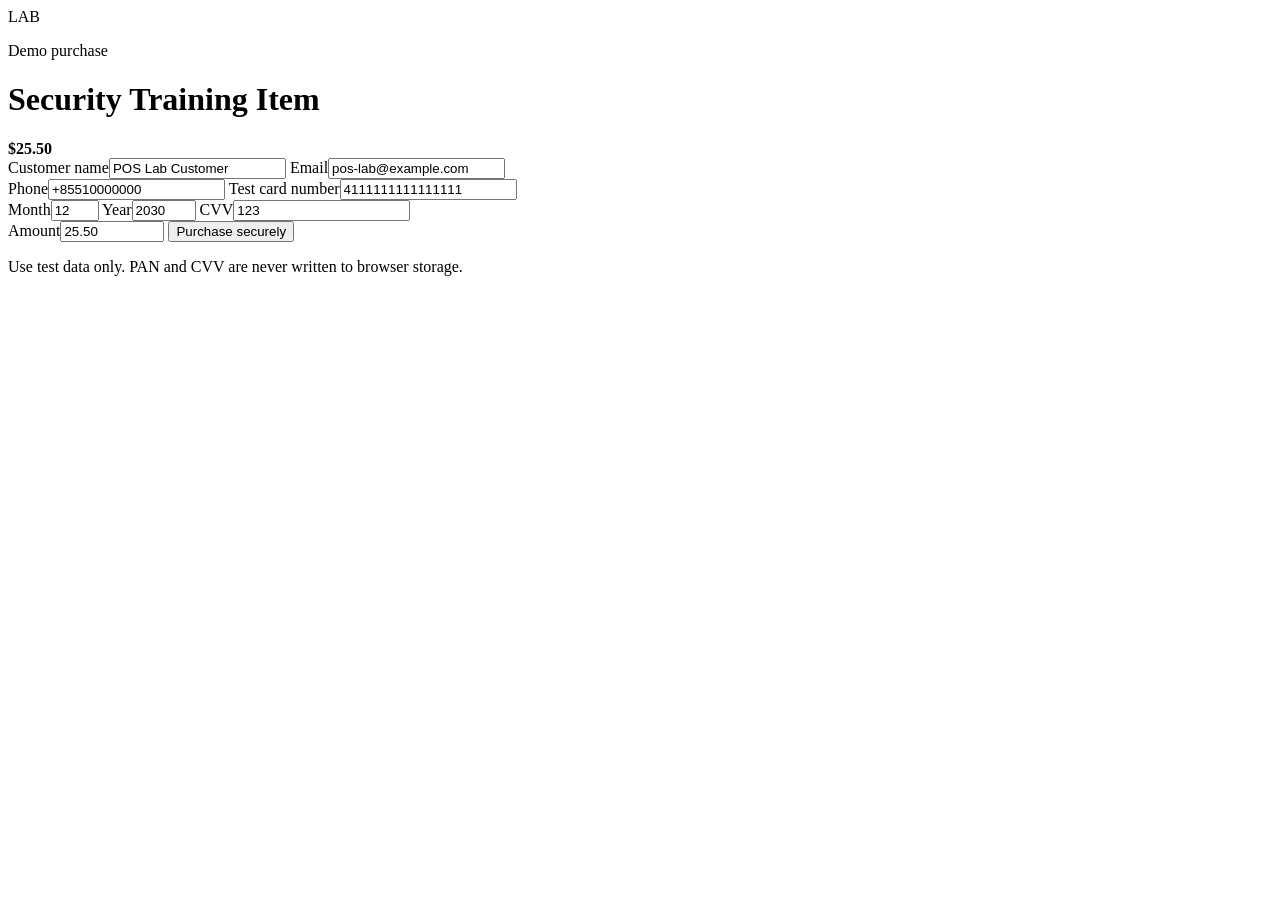
==== Lab/demo-ui/checkout.html @ 196d7df3 "Lab Update" ====
<!doctype html>
<html lang="en">
<head>
  <meta charset="utf-8">
  <meta name="viewport" content="width=device-width, initial-scale=1">
  <title>Embedded POS Checkout</title>
  <link rel="stylesheet" href="/checkout.css">
</head>
<body>
  <main class="checkout-card">
    <div class="product-row">
      <div class="product-icon">LAB</div>
      <div><p class="label">Demo purchase</p><h1>Security Training Item</h1></div>
      <strong>$25.50</strong>
    </div>

    <form id="purchase-form" novalidate>
      <div class="grid two">
        <label>Customer name<input name="full_name" value="POS Lab Customer" required maxlength="255"></label>
        <label>Email<input name="email" type="email" value="pos-lab@example.com" required></label>
      </div>
      <label>Phone<input name="phone_number" value="+85510000000" required></label>
      <label>Test card number<input name="pan" inputmode="numeric" autocomplete="off" value="4111111111111111" pattern="[0-9]{13,19}" required></label>
      <div class="grid three">
        <label>Month<input name="exp_month" type="number" value="12" min="1" max="12" required></label>
        <label>Year<input name="exp_year" type="number" value="2030" min="2026" max="2099" required></label>
        <label>CVV<input name="cvv" inputmode="numeric" autocomplete="off" value="123" pattern="[0-9]{3,4}" required></label>
      </div>
      <label>Amount<input name="amount" type="number" value="25.50" min="0.01" max="999999.99" step="0.01" required></label>
      <button type="submit" id="purchase-button">Purchase securely</button>
      <p class="form-status" id="form-status">Use test data only. PAN and CVV are never written to browser storage.</p>
    </form>
  </main>
  <script src="/checkout.js" defer></script>
</body>
</html>
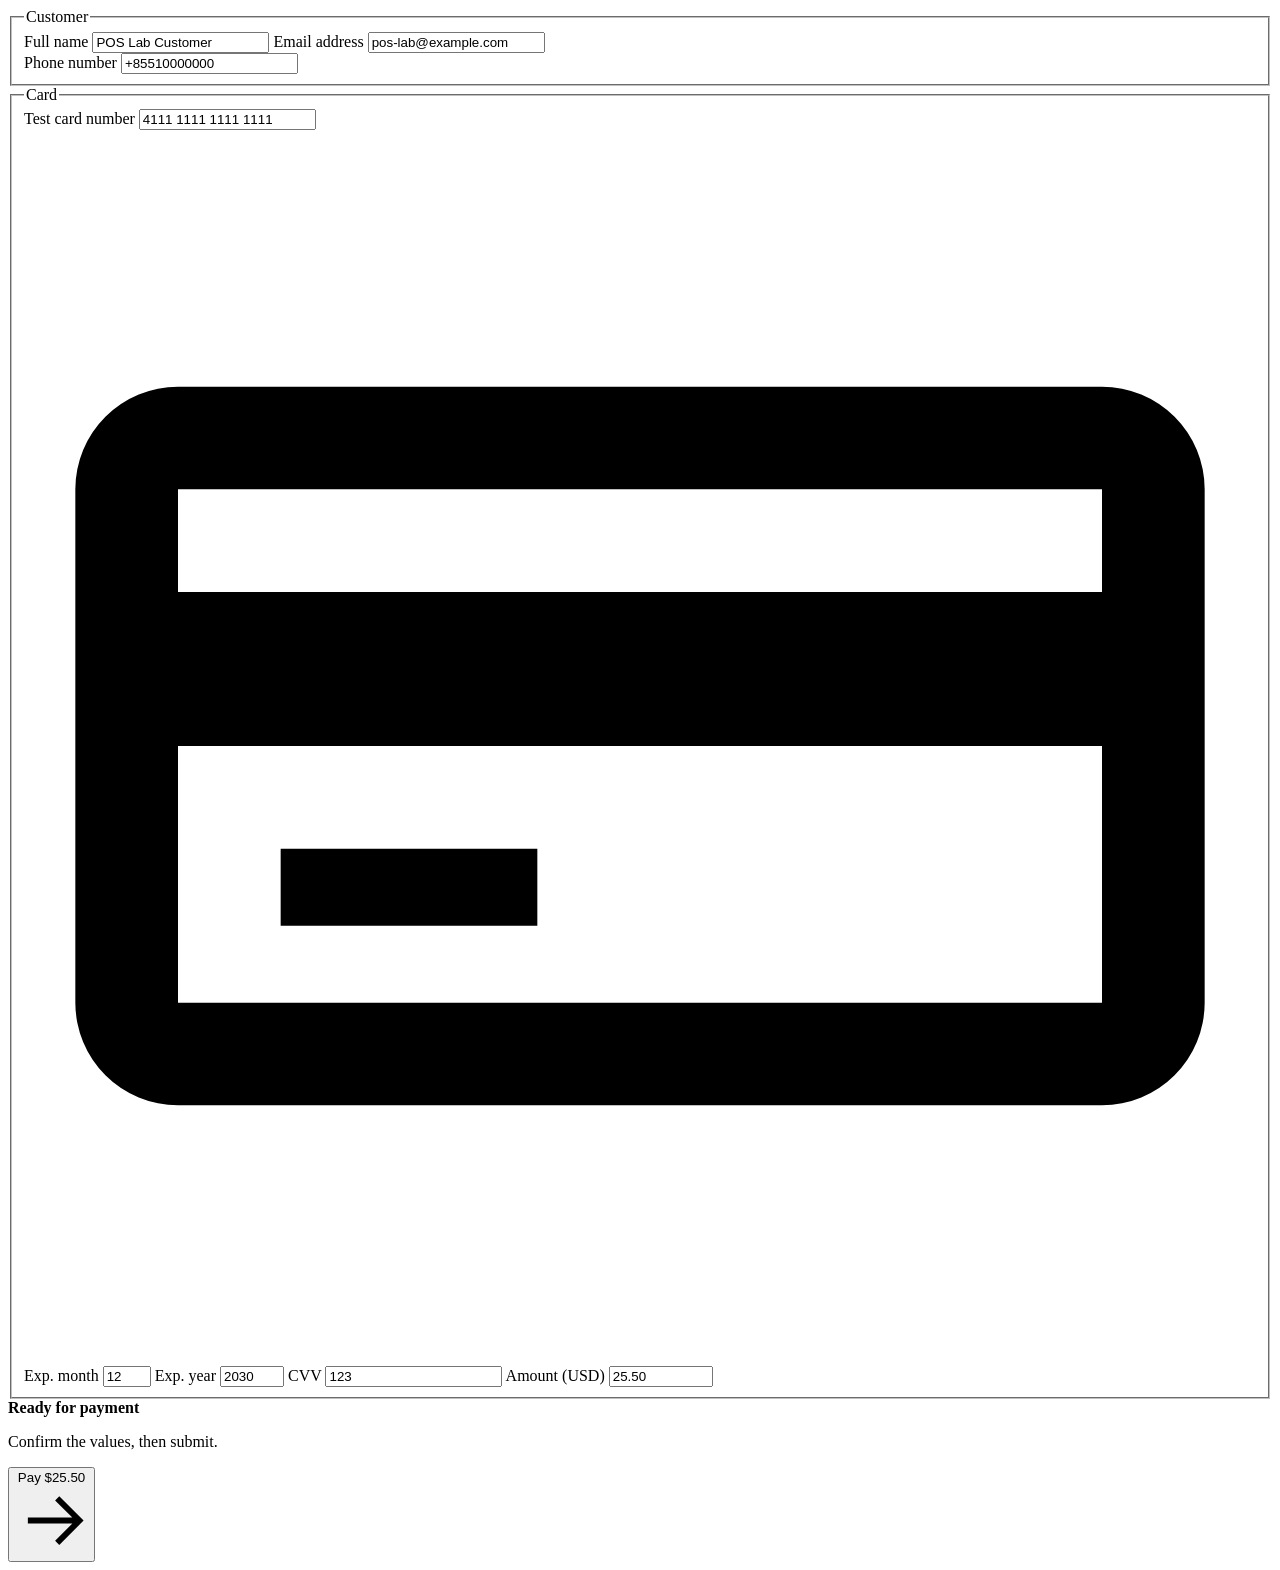
==== commit 8f673998: "Lab Updated" ====
--- a/Lab/demo-ui/checkout.html
+++ b/Lab/demo-ui/checkout.html
@@ -3,32 +3,68 @@
 <head>
   <meta charset="utf-8">
   <meta name="viewport" content="width=device-width, initial-scale=1">
-  <title>Embedded POS Checkout</title>
+  <title>Secure POS Payment Form</title>
   <link rel="stylesheet" href="/checkout.css">
 </head>
 <body>
-  <main class="checkout-card">
-    <div class="product-row">
-      <div class="product-icon">LAB</div>
-      <div><p class="label">Demo purchase</p><h1>Security Training Item</h1></div>
-      <strong>$25.50</strong>
-    </div>
+  <main class="checkout-content">
+    <form id="purchase-form" novalidate>
+      <fieldset>
+        <legend>Customer</legend>
+        <div class="form-grid two-columns">
+          <label class="field">
+            <span>Full name</span>
+            <input name="full_name" autocomplete="name" value="POS Lab Customer" maxlength="255" required>
+          </label>
+          <label class="field">
+            <span>Email address</span>
+            <input name="email" type="email" autocomplete="email" value="pos-lab@example.com" required>
+          </label>
+        </div>
+        <label class="field">
+          <span>Phone number</span>
+          <input name="phone_number" autocomplete="tel" value="+85510000000" pattern="[0-9+() .-]{7,20}" required>
+        </label>
+      </fieldset>
 
-    <form id="purchase-form" novalidate>
-      <div class="grid two">
-        <label>Customer name<input name="full_name" value="POS Lab Customer" required maxlength="255"></label>
-        <label>Email<input name="email" type="email" value="pos-lab@example.com" required></label>
+      <fieldset>
+        <legend>Card</legend>
+        <label class="field card-number-field">
+          <span>Test card number</span>
+          <input id="pan-input" name="pan" inputmode="numeric" autocomplete="off" value="4111 1111 1111 1111" minlength="15" maxlength="23" required>
+          <span class="field-icon" aria-hidden="true">
+            <svg viewBox="0 0 24 24"><path d="M3 5h18a2 2 0 0 1 2 2v10a2 2 0 0 1-2 2H3a2 2 0 0 1-2-2V7a2 2 0 0 1 2-2Zm0 4h18V7H3v2Zm0 3v5h18v-5H3Zm2 2h5v1.5H5V14Z"/></svg>
+          </span>
+        </label>
+        <div class="form-grid card-columns">
+          <label class="field">
+            <span>Exp. month</span>
+            <input name="exp_month" type="number" inputmode="numeric" value="12" min="1" max="12" required>
+          </label>
+          <label class="field">
+            <span>Exp. year</span>
+            <input name="exp_year" type="number" inputmode="numeric" value="2030" min="2026" max="2099" required>
+          </label>
+          <label class="field">
+            <span>CVV</span>
+            <input name="cvv" inputmode="numeric" autocomplete="off" value="123" pattern="[0-9]{3,4}" maxlength="4" required>
+          </label>
+          <label class="field amount-field">
+            <span>Amount (USD)</span>
+            <input id="amount-input" name="amount" type="number" inputmode="decimal" value="25.50" min="0.01" max="999999.99" step="0.01" required>
+          </label>
+        </div>
+      </fieldset>
+
+      <div class="transaction-feedback" id="transaction-feedback" aria-live="polite">
+        <span class="feedback-icon" aria-hidden="true"></span>
+        <div><strong id="feedback-title">Ready for payment</strong><p id="feedback-message">Confirm the values, then submit.</p></div>
       </div>
-      <label>Phone<input name="phone_number" value="+85510000000" required></label>
-      <label>Test card number<input name="pan" inputmode="numeric" autocomplete="off" value="4111111111111111" pattern="[0-9]{13,19}" required></label>
-      <div class="grid three">
-        <label>Month<input name="exp_month" type="number" value="12" min="1" max="12" required></label>
-        <label>Year<input name="exp_year" type="number" value="2030" min="2026" max="2099" required></label>
-        <label>CVV<input name="cvv" inputmode="numeric" autocomplete="off" value="123" pattern="[0-9]{3,4}" required></label>
-      </div>
-      <label>Amount<input name="amount" type="number" value="25.50" min="0.01" max="999999.99" step="0.01" required></label>
-      <button type="submit" id="purchase-button">Purchase securely</button>
-      <p class="form-status" id="form-status">Use test data only. PAN and CVV are never written to browser storage.</p>
+
+      <button class="primary-button" id="purchase-button" type="submit">
+        <span id="purchase-button-label">Pay $25.50</span>
+        <svg viewBox="0 0 24 24" aria-hidden="true"><path d="m13.2 5.2 5.8 5.8H4v2h15l-5.8 5.8 1.4 1.4L22.8 12l-8.2-8.2-1.4 1.4Z"/></svg>
+      </button>
     </form>
   </main>
   <script src="/checkout.js" defer></script>
